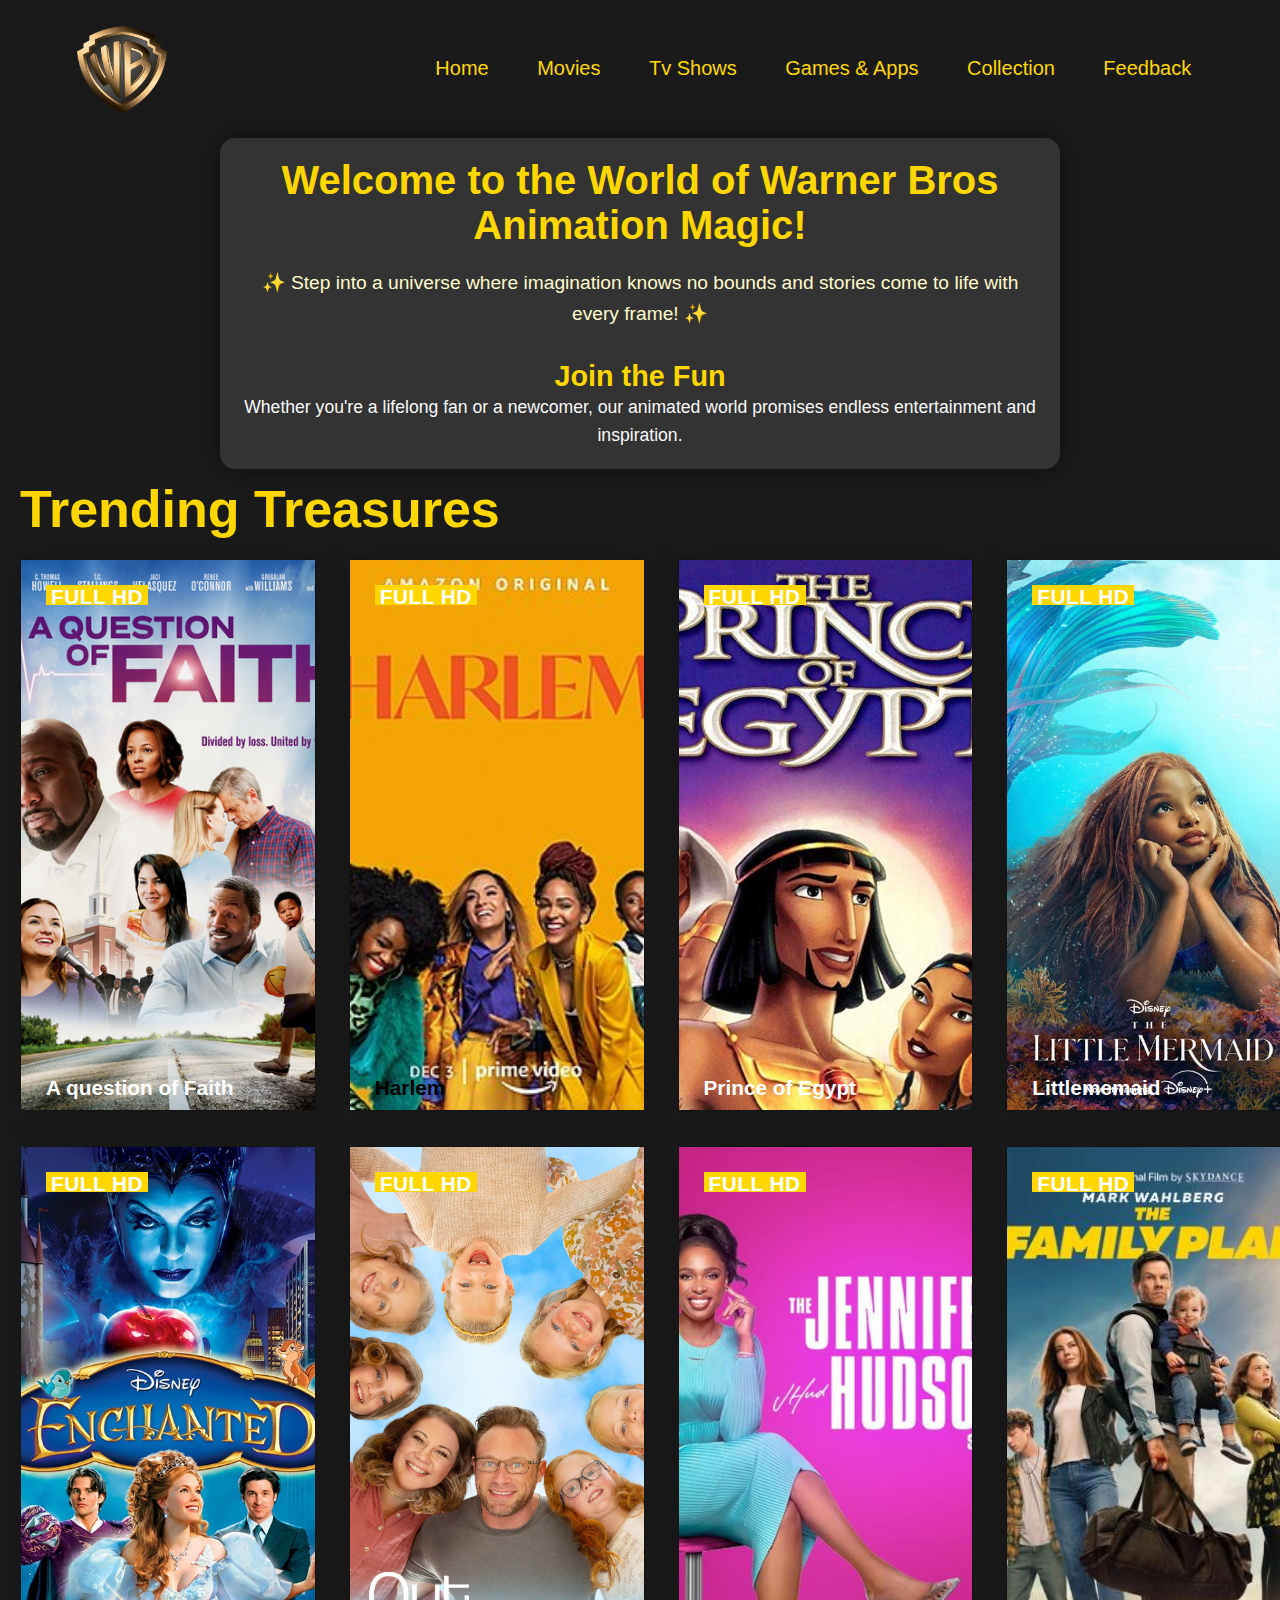
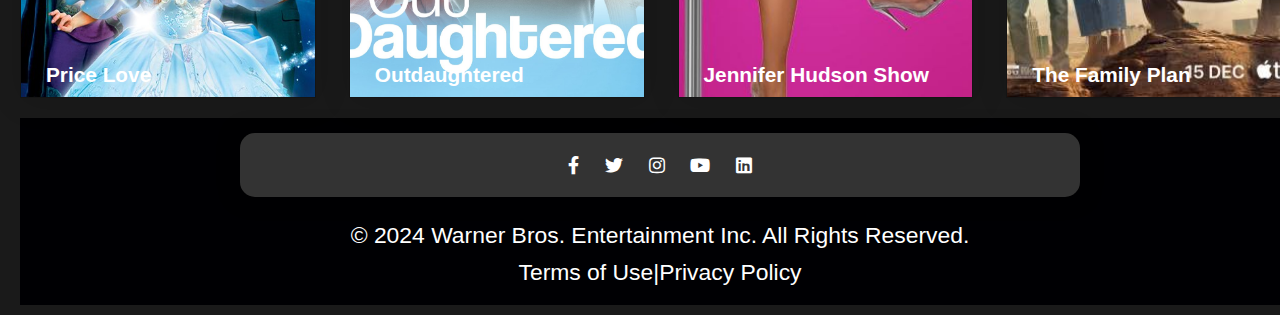
==== Collection.html @ be74fdbd "Upload of file" ====
<html lang="en">
<head>  
<meta charset="UTF-8"> 
<meta name="viewport" content="width=device-width, initial-scale=1.0">
<title>TvShows</title>  
<link rel="stylesheet" href="style,css">  
<link rel="stylesheet" href="new.css">
<link rel="stylesheet" href="https://cdnjs.cloudflare.com/ajax/libs/font-awesome/4.7.0/css/font-awesome.min.css">
<link rel="stylesheet" href="https://cdnjs.cloudflare.com/ajax/libs/font-awesome/5.15.4/css/all.min.css"> <!-- Font Awesome CSS --> 
</head>
<body>
    <section class="header">       
            
        <nav>            
            <a href="index.html"><img src="images/warner-bros-logo-.png"></a>           
             <div class="nav-links" id="navLinks">                
                <i class="fa fa-times" onclick="hideMenu()"></i>               
                 <ul>                  
                    <li><a href="index.html">Home</a></li>                  
                    <li><a href="Movies.html">Movies</a></li>                  
                    <li><a href="TvShows.html">Tv Shows</a></li>                 
                    <li><a href="Games&Apps.html">Games & Apps</a></li>                  
                    <li><a href="Collection.html">Collection</a></li>                  
                    <li><a href="Feedback.html">Feedback</a></li>               
                 </ul> 
             </div>            
<i class="fa fa-bars"  onclick="shoMenu()"></i>      
  </nav>


  <div class="container">
    <h1>Welcome to the World of Warner Bros Animation Magic!</h1>
    <p class="intro">✨ Step into a universe where imagination knows no bounds and stories come to life with every frame! ✨</p>
    
    <div class="section">
        <h2>Join the Fun</h2>
        <p>Whether you're a lifelong fan or a newcomer, our animated world promises endless entertainment and inspiration.</p>
    </div>
    
</div>
  <div class="latest-heading">

    <h1>Trending Treasures</h1> 
<section id="latest-heading">

   <div class="post-container">
       <div class="post-box">
           <div class="post-img">
               <img src="images/80198654.jpg" alt=""/>
           </div>
           <div class="main-slider-text">
               <span class="quality">FULL HD</span>
               <div class="bottom-text">
                   <div class="movie-name">
                       <strong>A question of Faith</strong>
                   </div>
                   <div class="category-rating">
                       <div class="category">
                           Movie
                       </div>
                   </div>
               </div>
           </div>
       </div>
       <div class="post-box">
           <div class="post-img">
               <img src="images/Harlem_TV_series_poster.jpg" alt=""/>
           </div>
           <div class="main-slider-text">
               <span class="quality">FULL HD</span>
               <div class="bottom-text">
                   <div class="movie-name">
                       <strong style="color: black;">Harlem</strong>
                   </div>
                   <div class="category-rating">
                       <div class="category">
                           TV Series
                       </div>
                   </div>
               </div>
           </div>
       </div>
       <div class="post-box">
           <div class="post-img">
               <img src="images/christian-movies-prince-of-egypt-1569385933.jpg" alt=""/>
           </div>
           <div class="main-slider-text">
               <span class="quality">FULL HD</span>
               <div class="bottom-text">
                   <div class="movie-name">
                      
                       <strong>Prince of Egypt</strong>
                   </div>
                   <div class="category-rating">
                       <div class="category">
                           Movie
                       </div>
                   </div>
               </div>
           </div>
       </div>
       <div class="post-box">
           <div class="post-img">
               <img src="images/littlememaid.jpg.jpeg" alt=""/>
           </div>
           <div class="main-slider-text">
               <span class="quality">FULL HD</span>
               <div class="bottom-text">
                   <div class="movie-name">
                       <strong>Littlememaid</strong>
                   </div>
                   <div class="category-rating">
                       <div class="category">
                           Movie
                       </div>
                   </div>
               </div>
           </div>
       </div> 
       <div class="post-box">
        <div class="post-img">
            <img src="images/p_enchanted_19751_8adb9bba.jpeg" alt=""/>
        </div>
        <div class="main-slider-text">
            <span class="quality">FULL HD</span>
            <div class="bottom-text">
                <div class="movie-name">
                    <strong>Price Love</strong>
                </div>
                <div class="category-rating">
                    <div class="category">
                        Drama
                    </div>
                </div>
            </div>
        </div>
    </div>  
    <div class="post-box">
      <div class="post-img">
          <img src="images/MV5BODI3ODc5YzUtODcwYS00MzAzLWE5ZTktZjFjOWVlZjMwMDM2XkEyXkFqcGdeQXVyMTQxNzMzNDI@._V1_.jpg" alt=""/>
      </div>
      <div class="main-slider-text">
          <span class="quality">FULL HD</span>
          <div class="bottom-text">
              <div class="movie-name">
                  <strong>Outdaughtered</strong>
              </div>
              <div class="category-rating">
                  <div class="category">
                      Reality Show
                  </div>
              </div>
          </div>
      </div>
  </div>   
  <div class="post-box">
    <div class="post-img">
        <img src="images/MV5BZjE5ODYyMzgtMjI4ZC00NmY1LWJkOTktZjExN2Y0OWI2NDQ1XkEyXkFqcGdeQXVyOTQ1MjE4OTE@._V1_FMjpg_UX1000_-1.jpg" alt=""/>
    </div>
    <div class="main-slider-text">
        <span class="quality">FULL HD</span>
        <div class="bottom-text">
            <div class="movie-name">
                <strong>Jennifer Hudson Show</strong>
            </div>
            <div class="category-rating">
                <div class="category">
                    TV Show
                </div>
            </div>
        </div>
    </div>
</div>  
<div class="post-box">
  <div class="post-img">
      <img src="images/thefamilyplan.jpg.jpg" alt=""/>
  </div>
  <div class="main-slider-text">
      <span class="quality">FULL HD</span>
      <div class="bottom-text">
          <div class="movie-name">
              <strong>The Family Plan</strong>
          </div>
          <div class="category-rating">
              <div class="category">
                  Movie
              </div>
          </div>
      </div>
  </div>
</div>  

</section>

<footer>
    <div class="container">
        <ul class="social-icons">
            <li><a href="https://www.facebook.com/warnerbrosent/" class="facebook"><i class="fab fa-facebook-f"></i></a></li>
            <li><a href="https://twitter.com/Warnerbros/"class="twitter"><i class="fab fa-twitter"></i></a></li>
            <li><a href="https://www.instagram.com/warnerbrosentertainment/" class="instagram"><i class="fab fa-instagram"></i></a></li>
            <li><a href="https://www.youtube.com/user/WarnerBrosPictures/" class="youtube"><i class="fab fa-youtube"></i></a></li>
            <li><a href="https://www.linkedin.com/company/warner-bros--entertainment" class="linkedin"><i class="fab fa-linkedin"></i></a></li>
        </ul>
    </div>
    <div class="copyright">
        <p>&copy; 2024 Warner Bros. Entertainment Inc. All Rights Reserved.</p>
        <p>Terms of Use|Privacy Policy</p>
    </div>
</footer>

<!--------JavaScript for Toggle Menu------->    
<script>
    var navLinks = document.getElementById("navLinks") ;               
     function shoMenu(){          
          navLinks.style.right ="0";      
          }       
          function hideMenu(){           
             navLinks.style.right ="-200px";      
              }
</script>
</body>
</html>
---- new.css ----
body {
    font-family: 'Arial', sans-serif;
    background-color: #1a1a1a;
    color: #f9f9f9;
    margin: 0;
    padding: 0;
    display: flex;
    justify-content: center;
    align-items: center;
    min-height: 100vh;
}

.container {
    text-align: center;
    max-width: 800px;
    padding: 20px;
    background: #333;
    border-radius: 15px;
    box-shadow: 0 0 20px rgba(0, 0, 0, 0.5);
    animation: fadeIn 2s ease-in-out;
}

h1 {
    font-size: 2.5em;
    color: #ffd700;
    margin-bottom: 20px;
}

.intro {
    font-size: 1.2em;
    margin-bottom: 30px;
    color: #fffacd;
}

.content .section {
    margin-bottom: 20px;
}

h2 {
    font-size: 1.8em;
    color:#ffd700;
}

p {
    font-size: 1.1em;
    line-height: 1.6;
}

.explore {
    font-size: 1.3em;
    margin-top: 20px;
    color: #fffacd;
}

.explore-btn {
    font-size: 1.2em;
    padding: 10px 20px;
    margin-top: 20px;
    color: #fff;
    background-color: #ff6347;
    border: none;
    border-radius: 5px;
    cursor: pointer;
    transition: background-color 0.3s;
}


@keyframes fadeIn {
    from {
        opacity: 0;
    }
    to {
        opacity: 1;
    }
}

@media (max-width: 768px) {
    h1 {
        font-size: 2em;
    }

    h2 {
        font-size: 1.5em;
    }

    p, .intro, .explore {
        font-size: 1em;
    }

    .explore-btn {
        font-size: 1em;
        padding: 8px 16px;
    }
}

@media (max-width: 480px) {
    h1 {
        font-size: 1.5em;
    }

    h2 {
        font-size: 1.2em;
    }

    p, .intro, .explore {
        font-size: 0.9em;
    }

    .explore-btn {
        font-size: 0.9em;
        padding: 6px 12px;
    }

    .container {
        padding: 15px;
    }
}
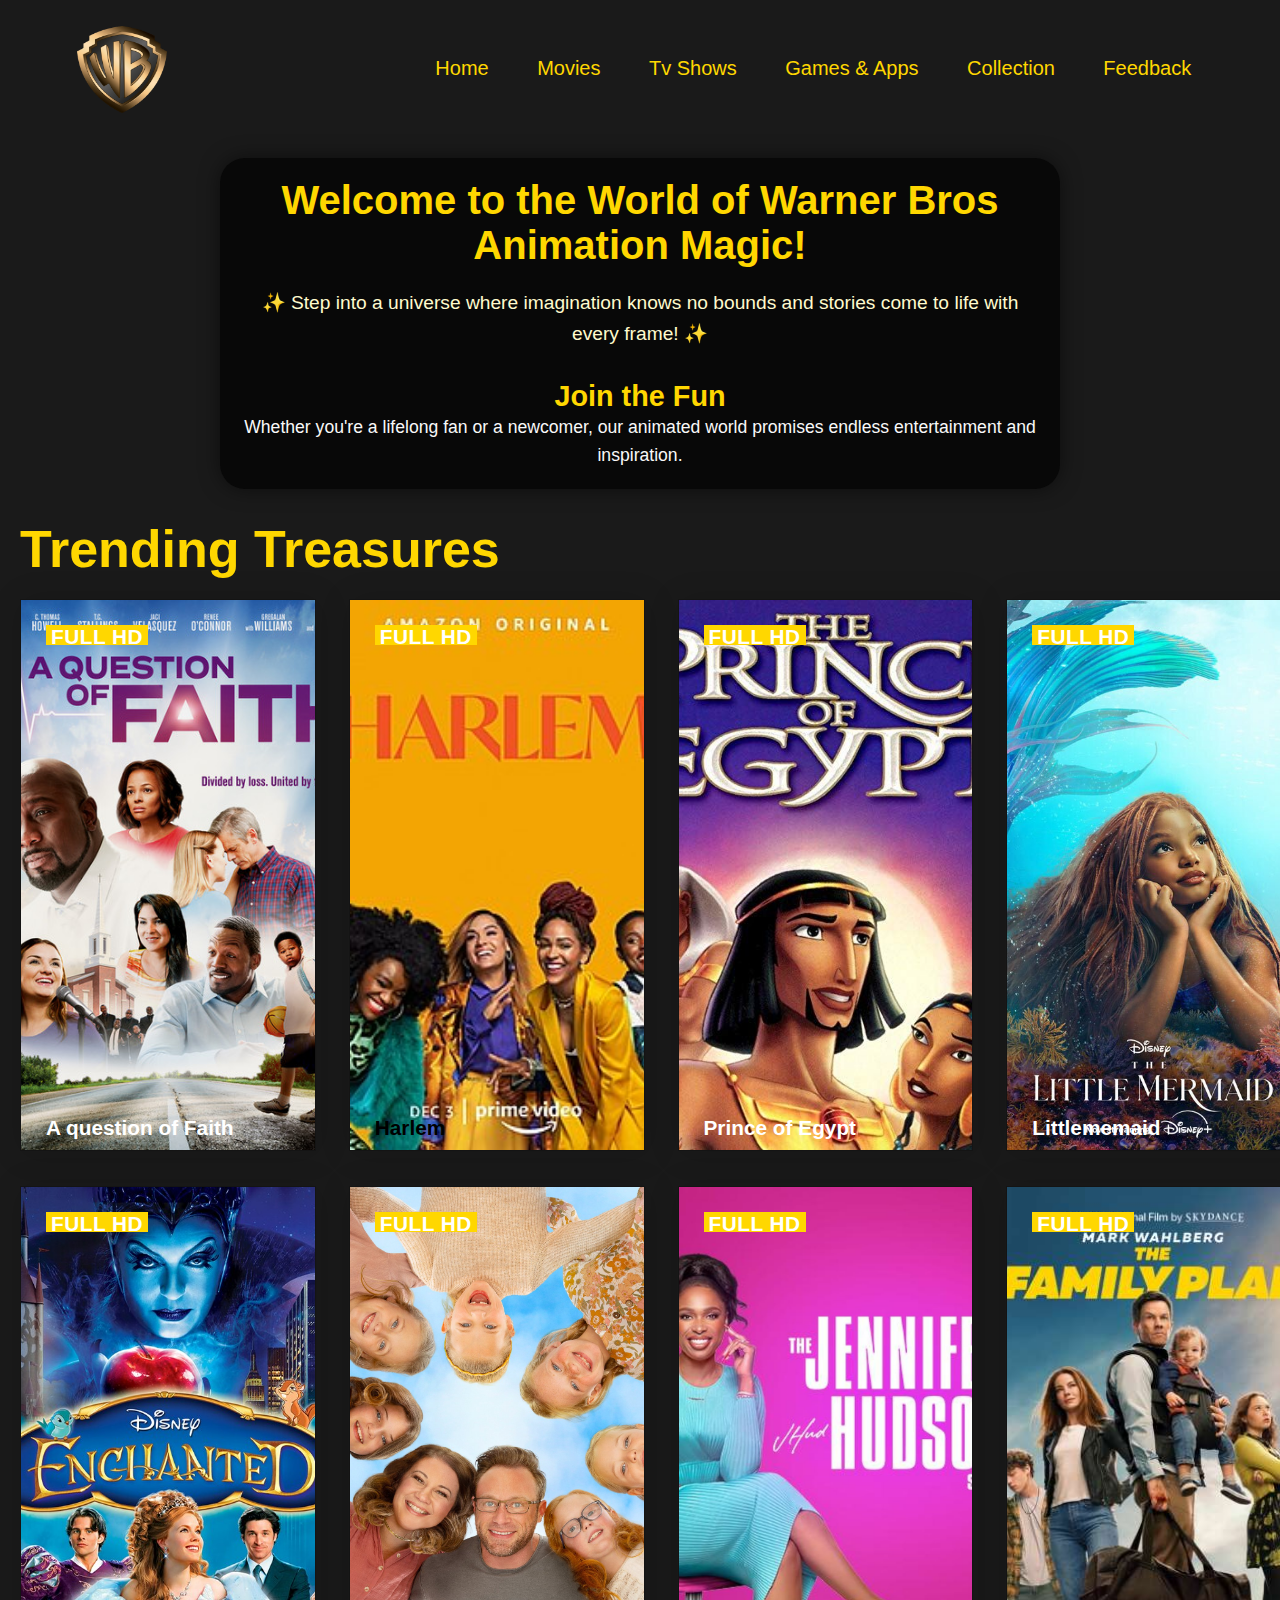
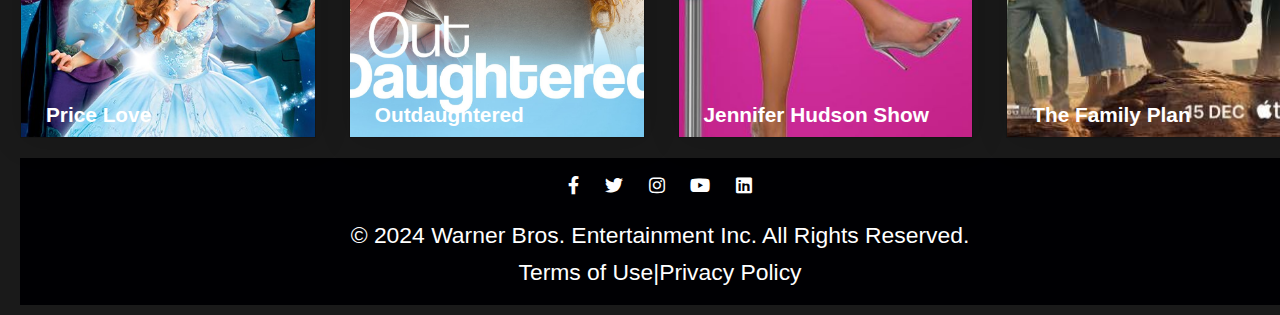
==== commit b4fdaad3: "Upload file" ====
--- a/Collection.html
+++ b/Collection.html
@@ -28,7 +28,7 @@
   </nav>
 
 
-  <div class="container">
+  <div class="first-container">
     <h1>Welcome to the World of Warner Bros Animation Magic!</h1>
     <p class="intro">✨ Step into a universe where imagination knows no bounds and stories come to life with every frame! ✨</p>
     
--- a/new.css
+++ b/new.css
@@ -10,14 +10,15 @@
     min-height: 100vh;
 }
 
-.container {
+ .first-container {
     text-align: center;
     max-width: 800px;
     padding: 20px;
-    background: #333;
-    border-radius: 15px;
+    background: #080808;
+    border-radius: 25px;
     box-shadow: 0 0 20px rgba(0, 0, 0, 0.5);
     animation: fadeIn 2s ease-in-out;
+    margin: 20px auto;
 }
 
 h1 {
@@ -111,7 +112,7 @@
         padding: 6px 12px;
     }
 
-    .container {
+    .second-container {
         padding: 15px;
     }
 }